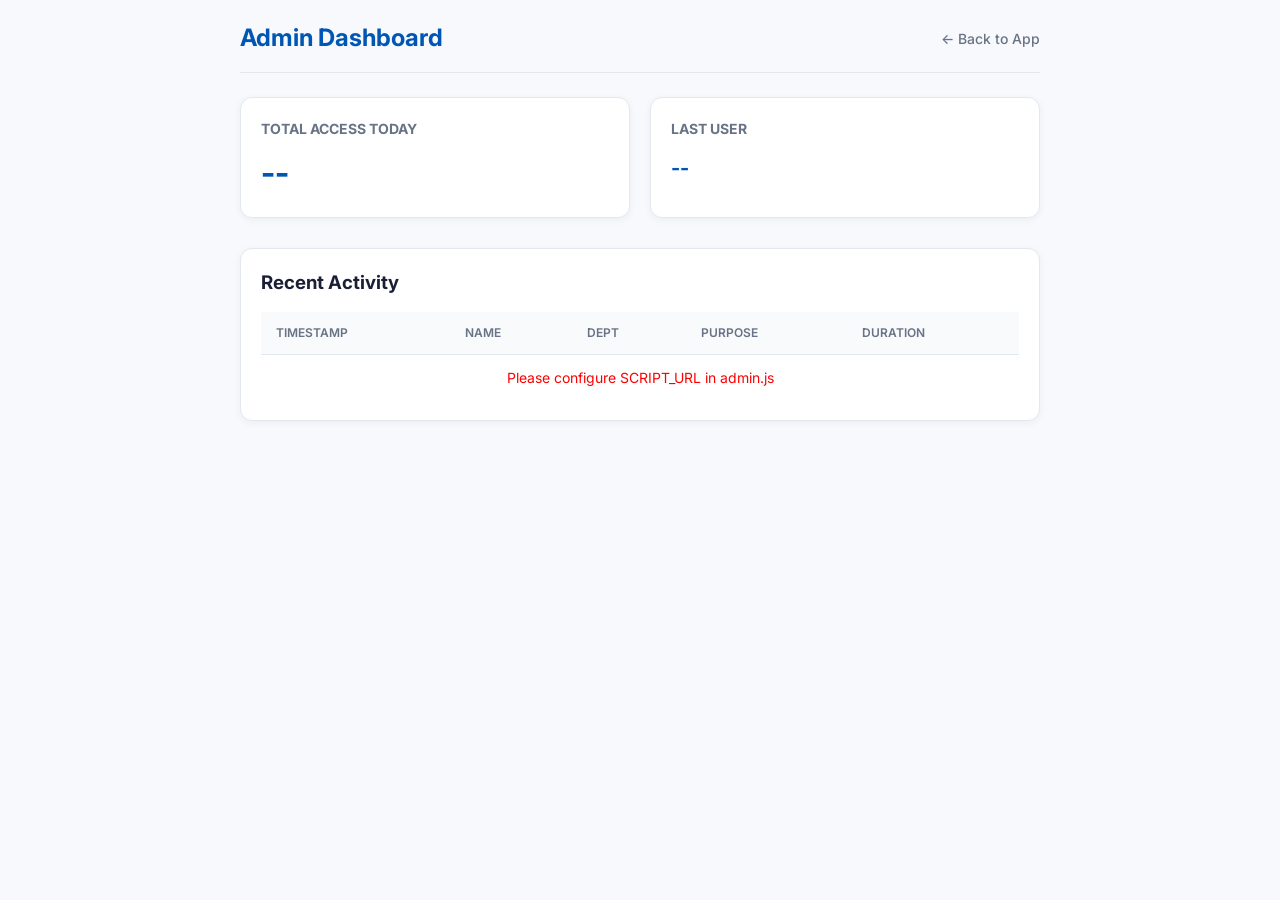
==== admin.html @ 20c4b869 "Add files via upload" ====
<!DOCTYPE html>
<html lang="en">

<head>
    <meta charset="UTF-8">
    <meta name="viewport" content="width=device-width, initial-scale=1.0">
    <title>BDT Store Key Admin Dashboard</title>
    <link rel="stylesheet" href="styles.css">
    <link href="https://fonts.googleapis.com/css2?family=Inter:wght@400;500;600;700&display=swap" rel="stylesheet">
    <style>
        .admin-container {
            max-width: 800px;
            width: 100%;
            margin: 0 auto;
        }

        .dashboard-stats {
            display: flex;
            gap: 20px;
            margin-bottom: 30px;
            flex-wrap: wrap;
        }

        .stat-card {
            background: white;
            padding: 20px;
            border-radius: 12px;
            flex: 1;
            min-width: 250px;
            box-shadow: 0 2px 8px rgba(0, 0, 0, 0.05);
            border: 1px solid var(--border-color);
        }

        .stat-card h3 {
            font-size: 14px;
            color: var(--text-muted);
            text-transform: uppercase;
            margin-bottom: 10px;
        }

        .stat-value {
            font-size: 32px;
            font-weight: 700;
            color: var(--primary-color);
        }

        .table-container {
            background: white;
            border-radius: 12px;
            padding: 20px;
            box-shadow: 0 2px 8px rgba(0, 0, 0, 0.05);
            border: 1px solid var(--border-color);
            overflow-x: auto;
        }

        table {
            width: 100%;
            border-collapse: collapse;
            text-align: left;
            font-size: 14px;
        }

        th,
        td {
            padding: 12px 15px;
            border-bottom: 1px solid var(--border-color);
        }

        th {
            background-color: #f8fafc;
            color: var(--text-muted);
            font-weight: 600;
            text-transform: uppercase;
            font-size: 12px;
        }

        tr:last-child td {
            border-bottom: none;
        }

        tr:hover {
            background-color: #f7f9fc;
        }

        .header-actions {
            display: flex;
            justify-content: space-between;
            align-items: center;
            margin-bottom: 24px;
            border-bottom: 1px solid var(--border-color);
            padding-bottom: 16px;
        }

        .header-actions h1 {
            font-size: 24px;
            color: var(--primary-color);
        }

        .header-actions a {
            text-decoration: none;
            color: var(--text-muted);
            font-size: 14px;
            font-weight: 500;
        }

        .header-actions a:hover {
            color: var(--primary-color);
        }
    </style>
</head>

<body>

    <div class="admin-container">
        <div class="header-actions">
            <h1>Admin Dashboard</h1>
            <a href="index.html">&larr; Back to App</a>
        </div>

        <div class="dashboard-stats">
            <div class="stat-card">
                <h3>Total Access Today</h3>
                <div class="stat-value" id="total-today">--</div>
            </div>
            <div class="stat-card">
                <h3>Last User</h3>
                <div class="stat-value" id="last-person" style="font-size: 20px; line-height: 38px;">--</div>
            </div>
        </div>

        <div class="table-container">
            <h3 style="margin-bottom: 15px; color: var(--text-main);">Recent Activity</h3>
            <table>
                <thead>
                    <tr>
                        <th>Timestamp</th>
                        <th>Name</th>
                        <th>Dept</th>
                        <th>Purpose</th>
                        <th>Duration</th>
                    </tr>
                </thead>
                <tbody id="activity-table-body">
                    <tr>
                        <td colspan="5" style="text-align: center; padding: 20px;">Loading data...</td>
                    </tr>
                </tbody>
            </table>
        </div>
    </div>

    <script src="admin.js"></script>
</body>

</html>
---- styles.css ----
:root {
    --primary-color: #0056b3;
    --primary-hover: #004494;
    --bg-color: #f7f9fc;
    --card-bg: #ffffff;
    --text-main: #1a1f36;
    --text-muted: #697386;
    --border-color: #e3e8ee;
    --success-bg: #e3fcef;
    --success-text: #006644;
    --warning-bg: #fff3cd;
    --warning-text: #856404;
    --error-color: #d92d20;
    --font-family: 'Inter', -apple-system, BlinkMacSystemFont, "Segoe UI", Roboto, Helvetica, Arial, sans-serif;
}

* {
    box-sizing: border-box;
    margin: 0;
    padding: 0;
}

body {
    font-family: var(--font-family);
    background-color: var(--bg-color);
    color: var(--text-main);
    line-height: 1.5;
    -webkit-font-smoothing: antialiased;
    display: flex;
    justify-content: center;
    padding: 20px 15px;
}

.app-container {
    width: 100%;
    max-width: 480px;
    background-color: var(--card-bg);
    border-radius: 12px;
    box-shadow: 0 4px 12px rgba(0, 0, 0, 0.05), 0 1px 3px rgba(0, 0, 0, 0.03);
    overflow: hidden;
    padding: 24px;
}

.app-header {
    text-align: center;
    margin-bottom: 24px;
    padding-bottom: 16px;
    border-bottom: 1px solid var(--border-color);
}

.app-header h1 {
    font-size: 22px;
    font-weight: 700;
    color: var(--primary-color);
    margin-bottom: 6px;
}

.app-header p {
    font-size: 14px;
    color: var(--text-muted);
}

.form-group {
    margin-bottom: 18px;
}

label {
    display: block;
    font-size: 14px;
    font-weight: 600;
    margin-bottom: 6px;
    color: var(--text-main);
}

.optional {
    font-size: 12px;
    color: var(--text-muted);
    font-weight: 400;
}

input[type="text"],
input[type="tel"],
select {
    width: 100%;
    padding: 12px 14px;
    font-size: 16px; /* Prevents iOS zoom */
    font-family: var(--font-family);
    border: 1px solid var(--border-color);
    border-radius: 8px;
    background-color: #fafbfc;
    transition: border-color 0.2s, box-shadow 0.2s;
    outline: none;
    color: var(--text-main);
    appearance: none;
    -webkit-appearance: none;
    background-image: url("data:image/svg+xml;charset=UTF-8,%3csvg xmlns='http://www.w3.org/2000/svg' viewBox='0 0 24 24' fill='none' stroke='%23697386' stroke-width='2' stroke-linecap='round' stroke-linejoin='round'%3e%3cpolyline points='6 9 12 15 18 9'%3e%3c/polyline%3e%3c/svg%3e");
    background-repeat: no-repeat;
    background-position: right 12px center;
    background-size: 16px;
}

input[type="text"]:focus,
input[type="tel"]:focus,
select:focus {
    border-color: var(--primary-color);
    box-shadow: 0 0 0 3px rgba(0, 86, 179, 0.15);
    background-color: #fff;
}

input[type="text"]::placeholder,
input[type="tel"]::placeholder {
    color: #a3acb9;
}

/* Remove dropdown arrow from regular inputs */
input[type="text"], input[type="tel"] {
    background-image: none;
}

.btn-primary {
    width: 100%;
    padding: 16px;
    background-color: var(--primary-color);
    color: white;
    border: none;
    border-radius: 8px;
    font-size: 18px;
    font-weight: 600;
    cursor: pointer;
    transition: background-color 0.2s, transform 0.1s;
    display: flex;
    justify-content: center;
    align-items: center;
    margin-top: 10px;
    box-shadow: 0 2px 4px rgba(0, 86, 179, 0.2);
}

.btn-primary:hover, .btn-primary:active {
    background-color: var(--primary-hover);
}

.btn-primary:disabled {
    background-color: #a3acb9;
    cursor: not-allowed;
    box-shadow: none;
}

.alert {
    padding: 12px 16px;
    border-radius: 8px;
    margin-bottom: 20px;
    display: flex;
    align-items: center;
    gap: 10px;
    font-size: 14px;
    font-weight: 500;
    line-height: 1.4;
}

.alert-success {
    background-color: var(--success-bg);
    color: var(--success-text);
    border: 1px solid #c3e6cb;
}

.alert-warning {
    background-color: var(--warning-bg);
    color: var(--warning-text);
    border: 1px solid #ffeeba;
}

.hidden {
    display: none !important;
}

.loader {
    width: 20px;
    height: 20px;
    border: 3px solid rgba(255, 255, 255, 0.3);
    border-radius: 50%;
    border-top-color: white;
    animation: spin 1s ease-in-out infinite;
}

@keyframes spin {
    to { transform: rotate(360deg); }
}

.latest-access-card {
    margin-top: 30px;
    padding-top: 20px;
    border-top: 1px dashed var(--border-color);
}

.latest-access-card h3 {
    font-size: 14px;
    text-transform: uppercase;
    letter-spacing: 0.5px;
    color: var(--text-muted);
    margin-bottom: 12px;
}

.latest-access-info {
    background-color: #f8fafc;
    border: 1px solid var(--border-color);
    border-radius: 8px;
    padding: 12px;
}

.info-row {
    display: flex;
    justify-content: space-between;
    margin-bottom: 6px;
    font-size: 14px;
}

.info-row:last-child {
    margin-bottom: 0;
}

.info-label {
    color: var(--text-muted);
    font-weight: 500;
}

.info-value {
    color: var(--text-main);
    font-weight: 600;
    text-align: right;
    word-break: break-word;
    max-width: 70%;
}
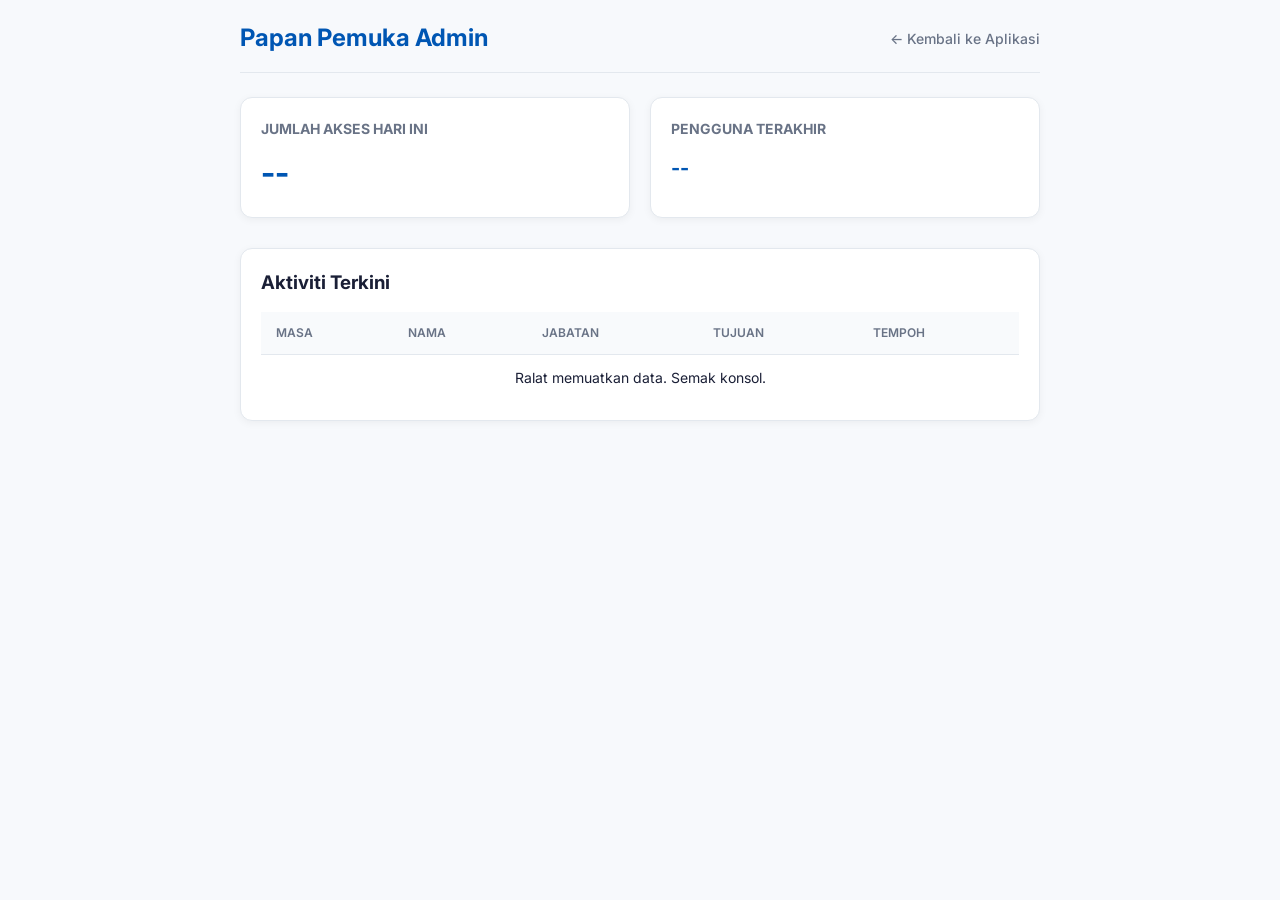
==== commit 320c62b4: "Add files via upload" ====
--- a/admin.html
+++ b/admin.html
@@ -113,36 +113,36 @@
 
     <div class="admin-container">
         <div class="header-actions">
-            <h1>Admin Dashboard</h1>
-            <a href="index.html">&larr; Back to App</a>
+            <h1>Papan Pemuka Admin</h1>
+            <a href="index.html">&larr; Kembali ke Aplikasi</a>
         </div>
 
         <div class="dashboard-stats">
             <div class="stat-card">
-                <h3>Total Access Today</h3>
+                <h3>Jumlah Akses Hari Ini</h3>
                 <div class="stat-value" id="total-today">--</div>
             </div>
             <div class="stat-card">
-                <h3>Last User</h3>
+                <h3>Pengguna Terakhir</h3>
                 <div class="stat-value" id="last-person" style="font-size: 20px; line-height: 38px;">--</div>
             </div>
         </div>
 
         <div class="table-container">
-            <h3 style="margin-bottom: 15px; color: var(--text-main);">Recent Activity</h3>
+            <h3 style="margin-bottom: 15px; color: var(--text-main);">Aktiviti Terkini</h3>
             <table>
                 <thead>
                     <tr>
-                        <th>Timestamp</th>
-                        <th>Name</th>
-                        <th>Dept</th>
-                        <th>Purpose</th>
-                        <th>Duration</th>
+                        <th>Masa</th>
+                        <th>Nama</th>
+                        <th>Jabatan</th>
+                        <th>Tujuan</th>
+                        <th>Tempoh</th>
                     </tr>
                 </thead>
                 <tbody id="activity-table-body">
                     <tr>
-                        <td colspan="5" style="text-align: center; padding: 20px;">Loading data...</td>
+                        <td colspan="5" style="text-align: center; padding: 20px;">Memuatkan data...</td>
                     </tr>
                 </tbody>
             </table>
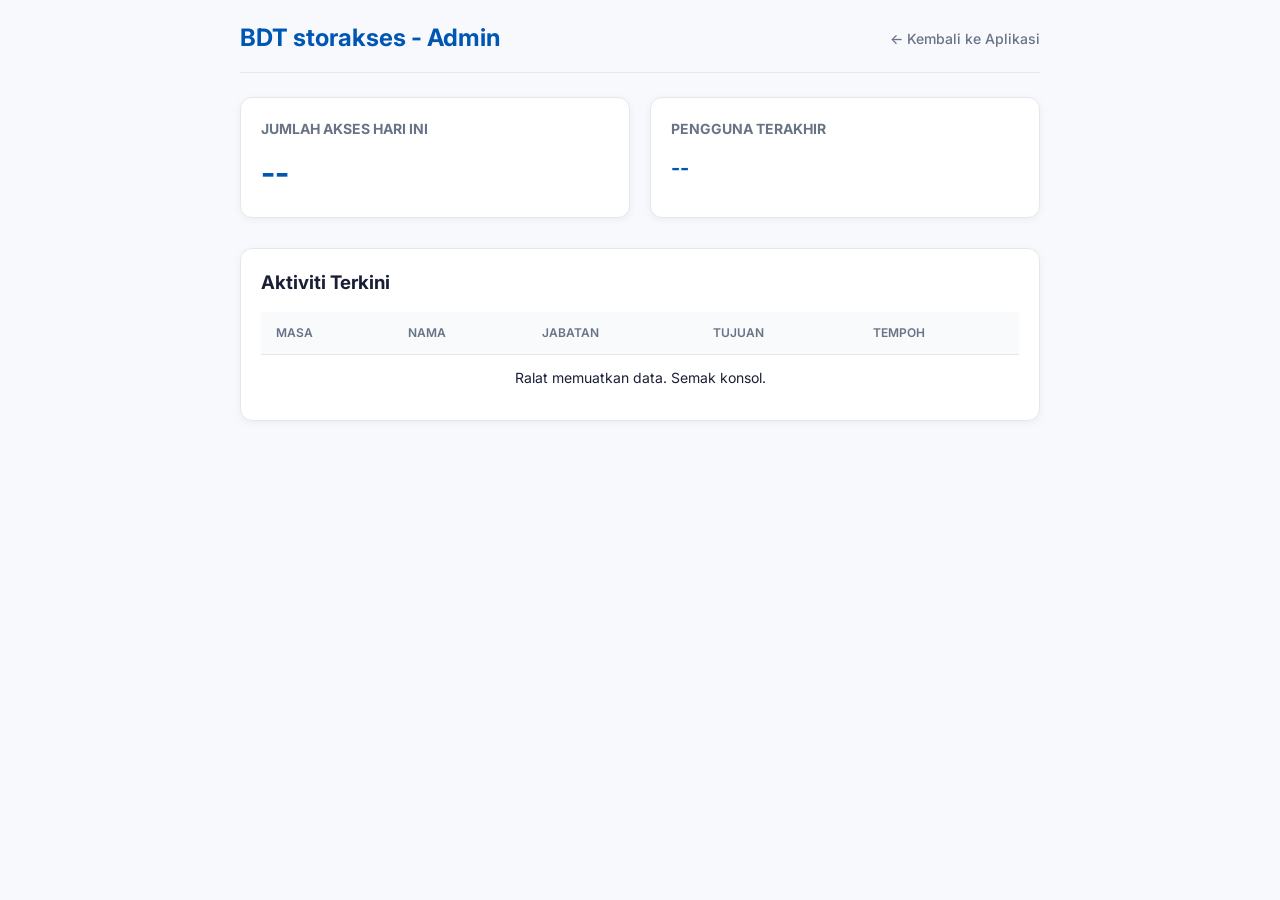
==== commit 648acaac: "Add files via upload" ====
--- a/admin.html
+++ b/admin.html
@@ -113,7 +113,7 @@
 
     <div class="admin-container">
         <div class="header-actions">
-            <h1>Papan Pemuka Admin</h1>
+            <h1>BDT storakses - Admin</h1>
             <a href="index.html">&larr; Kembali ke Aplikasi</a>
         </div>
 
